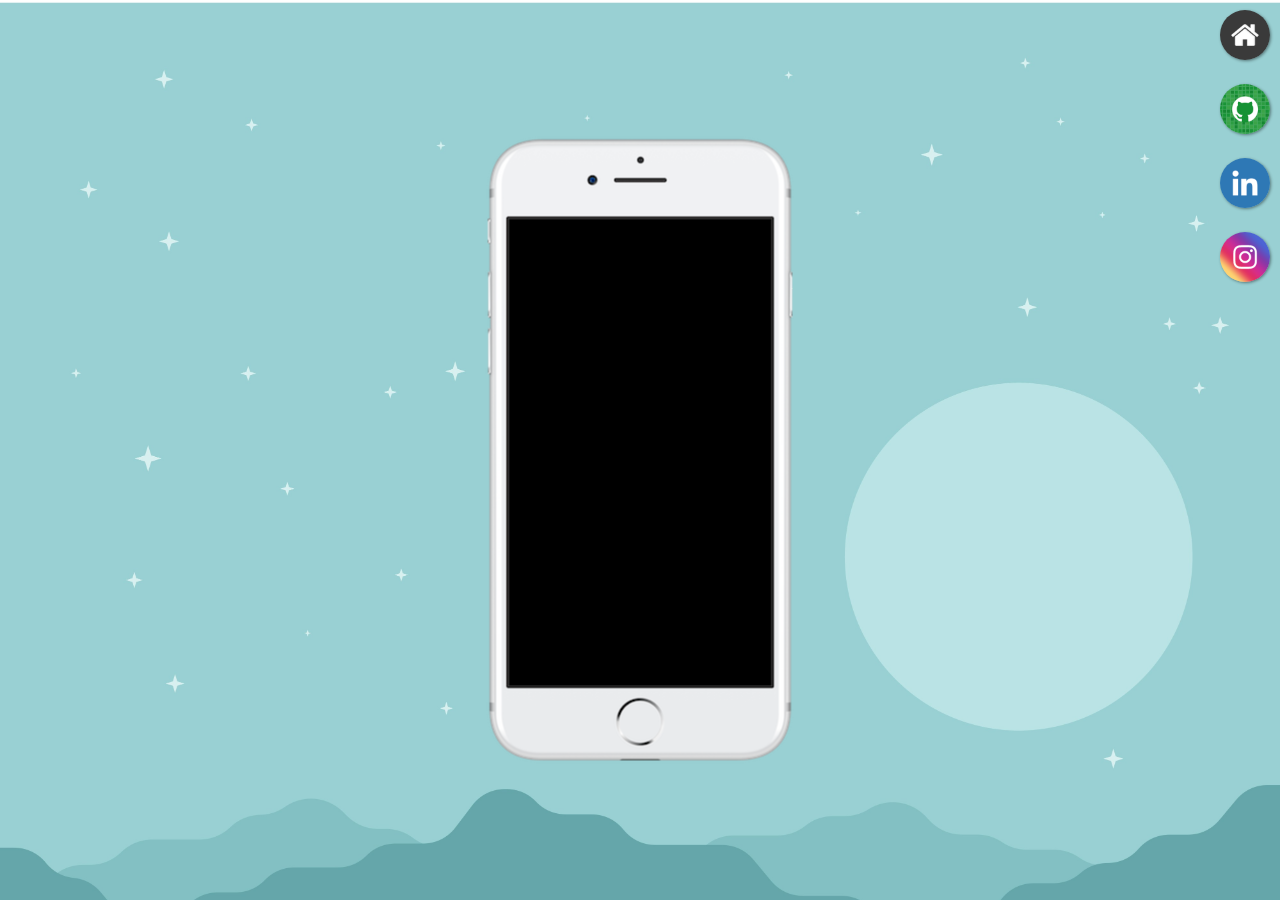
==== index.html @ e5ebba2a "Adicionei o frame do iphone e botões" ====
<!doctype html>
<html lang="pt-br">
  <head>
    <meta charset="UTF-8" />
    <meta name="viewport" content="width=device-width, initial-scale=1.0" />
    <title>Meu Projeto Social</title>
    <link rel="stylesheet" href="estilos/styles.css" />
  </head>
  <body>
    <main>
      <section id="telefone"></section>

      <section id="links">
        <a href="#">
          <img src="imagens/logo-home.jpg" alt="Home" /> </a
        ><br />
        <a href="#">
          <img src="imagens/logo-github.jpg" alt="GitHub" /> </a
        ><br />
        <a href="#">
          <img src="imagens/logo-linkedin.jpg" alt="LikedIn" /> </a
        ><br />
        <a href="#">
          <img src="imagens/logo-instagram.jpg" alt="Instagram" /> </a
        ><br />
      </section>
    </main>
  </body>
</html>
---- estilos/styles.css ----
@charset "UTF-8";

* {
  margin: 0;
  padding: 0;
}

body,
html {
  background: url('../imagens/imagem-de-fundo.jpg') no-repeat top center;
  background-size: cover;
  height: 97vh;
}

#telefone {
  position: absolute;
  top: 50%;
  left: 50%;
  transform: translate(-50%, -50%);
  height: 627px;
  width: 311px;
  background: url('../imagens/frame-iphone.png') no-repeat;
}

section {
  text-align: right;
}

section a img {
  height: 50px;
  width: 50px;
  border-radius: 50%;
  margin: 10px;
  box-shadow: 1px 1px 3px rgba(0, 0, 0, 0.425);
  transition:
    transform 0.3s,
    border,
    0.3s;
}

section a img:hover {
  border: 2px solid white;
  transform: translate(-3px, -3px);
  box-shadow: 5px 5px 10px black;
}
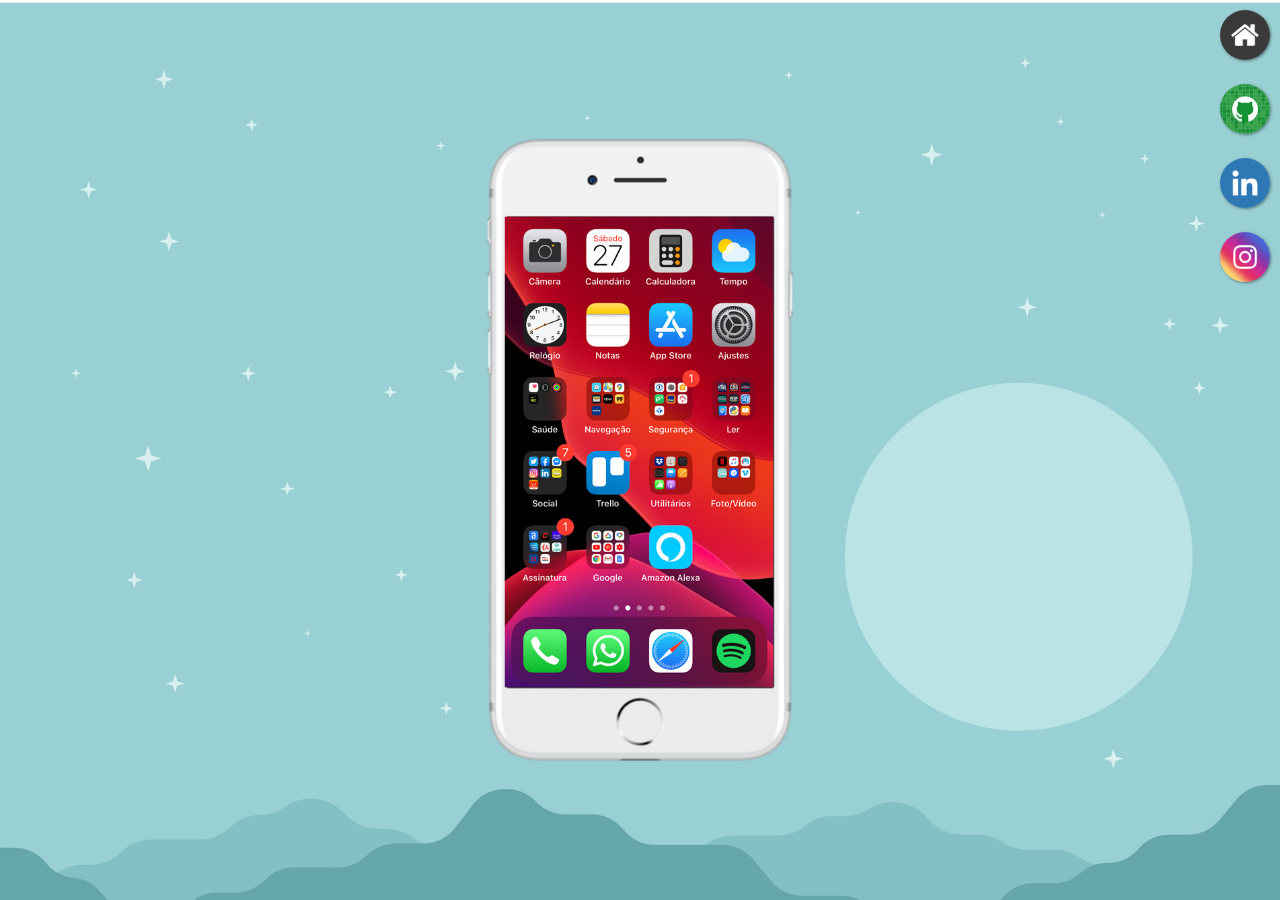
==== commit 64032a75: "Adicionei links e imagens ao iframe" ====
--- a/index.html
+++ b/index.html
@@ -8,19 +8,33 @@
   </head>
   <body>
     <main>
-      <section id="telefone"></section>
+      <section id="telefone">
+        <iframe
+          name="frame"
+          id="tela"
+          src="paginas/home.html"
+          frameborder="0"
+        ></iframe>
+      </section>
 
       <section id="links">
-        <a href="#">
+        <!--Home page link-->
+        <a href="paginas/home.html" target="frame">
           <img src="imagens/logo-home.jpg" alt="Home" /> </a
         ><br />
-        <a href="#">
+
+        <!--GitHub link-->
+        <a href="paginas/github.html" target="frame">
           <img src="imagens/logo-github.jpg" alt="GitHub" /> </a
         ><br />
-        <a href="#">
+
+        <!--Linkedin link-->
+        <a href="paginas/linkedin.html" target="frame">
           <img src="imagens/logo-linkedin.jpg" alt="LikedIn" /> </a
         ><br />
-        <a href="#">
+
+        <!--Instagram link-->
+        <a href="paginas/instagram.html" target="frame">
           <img src="imagens/logo-instagram.jpg" alt="Instagram" /> </a
         ><br />
       </section>
--- a/estilos/styles.css
+++ b/estilos/styles.css
@@ -7,9 +7,20 @@
 
 body,
 html {
+  height: 100vh;
+  width: 100vw;
+  background-color: black;
+}
+
+body {
   background: url('../imagens/imagem-de-fundo.jpg') no-repeat top center;
   background-size: cover;
-  height: 97vh;
+  background-attachment: fixed;
+}
+
+main {
+  height: 100vh;
+  position: relative;
 }
 
 #telefone {
@@ -26,7 +37,7 @@
   text-align: right;
 }
 
-section a img {
+section img {
   height: 50px;
   width: 50px;
   border-radius: 50%;
@@ -36,6 +47,7 @@
     transform 0.3s,
     border,
     0.3s;
+  box-sizing: border-box;
 }
 
 section a img:hover {
@@ -43,3 +55,11 @@
   transform: translate(-3px, -3px);
   box-shadow: 5px 5px 10px black;
 }
+
+#tela {
+  position: relative;
+  top: 80px;
+  right: 22px;
+  height: 471px;
+  width: 269px;
+}
